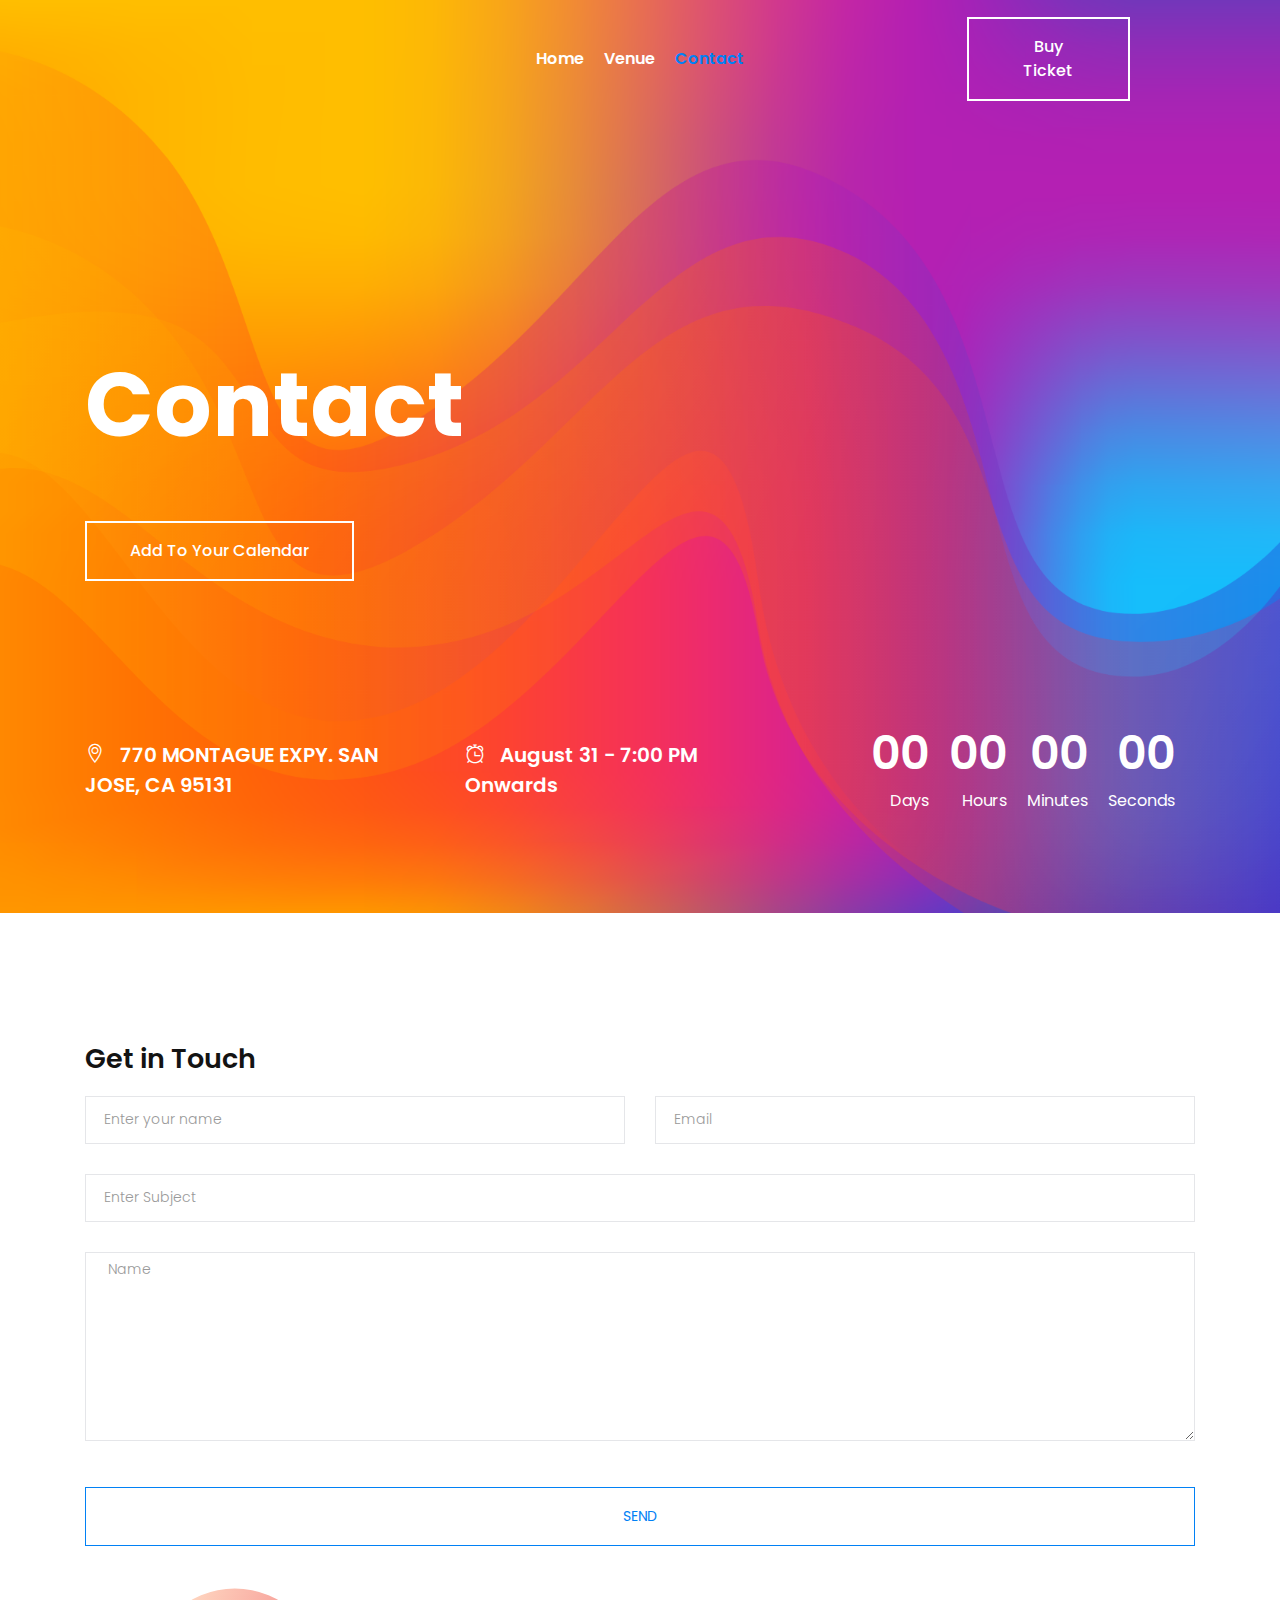
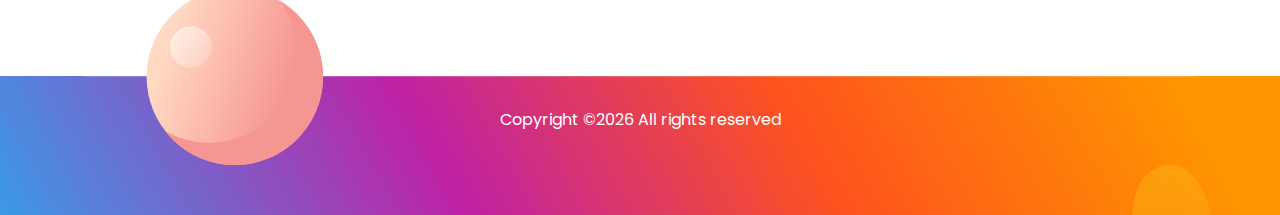
==== contact.html @ dbf83cf7 "d" ====
<!doctype html>
<html class="no-js" lang="zxx">

<head>
    <meta charset="utf-8">
    <meta http-equiv="x-ua-compatible" content="ie=edge">
    <title>wemeet</title>
    <meta name="description" content="">
    <meta name="viewport" content="width=device-width, initial-scale=1">

    <!-- <link rel="manifest" href="site.webmanifest"> -->
    <link rel="shortcut icon" type="image/x-icon" href="img/favicon.png">
    <!-- Place favicon.ico in the root directory -->

    <!-- CSS here -->
    <link rel="stylesheet" href="css/bootstrap.min.css">
    <link rel="stylesheet" href="css/owl.carousel.min.css">
    <link rel="stylesheet" href="css/magnific-popup.css">
    <link rel="stylesheet" href="css/font-awesome.min.css">
    <link rel="stylesheet" href="css/themify-icons.css">
    <link rel="stylesheet" href="css/nice-select.css">
    <link rel="stylesheet" href="css/flaticon.css">
    <link rel="stylesheet" href="css/animate.css">
    <link rel="stylesheet" href="css/slicknav.css">
    <link rel="stylesheet" href="css/style.css">
    <!-- <link rel="stylesheet" href="css/responsive.css"> -->
</head>

<body>
    <!--[if lte IE 9]>
            <p class="browserupgrade">You are using an <strong>outdated</strong> browser. Please <a href="https://browsehappy.com/">upgrade your browser</a> to improve your experience and security.</p>
        <![endif]-->

    <!-- header-start -->
    <header>
        <div class="header-area ">
            <div id="sticky-header" class="main-header-area ">
                <div class="container-fluid p-0">
                    <div class="row align-items-center justify-content-between no-gutters">
                        <div class="col-xl-2 col-lg-2">
                            <div class="logo-img">
                            </div>
                        </div>
                        <div class="col-xl-8 col-lg-8">
                            <div class="main-menu  d-none d-lg-block">
                                <nav>
                                    <ul id="navigation">
                                        <li><a href="index.html">home</a></li>
                                        <li><a href="Venue.html">Venue</a></li>
                                        <li><a class="active" href="contact.html">Contact</a></li>
                                    </ul>
                                </nav>
                            </div>
                        </div>
                        <div class="col-xl-2 col-lg-2 d-none d-lg-block">
                            <div class="buy_ticket">
                                <a href="#" class="boxed-btn-white">Buy Ticket</a>
                            </div>
                        </div>
                        <div class="col-12">
                            <div class="mobile_menu d-block d-lg-none"></div>
                        </div>
                    </div>
                </div>
            </div>
        </div>
    </header>
    <!-- header-end -->

    <!-- slider_area_start -->
    <div class="slider_area slider_bg_1">
        <div class="slider_text">
            <div class="container">
                <div class="position_relv">
                    <div class="row">
                            <div class="col-xl-8 col-lg-8">
                                <div class="title_text title_text2 ">
                                    <h3>contact</h3>
                                    <a href="#" class="boxed-btn-white">Add to your Calendar</a>
                                </div>
                            </div>
                        </div>
                </div>
            </div>
        </div>
        <div class="countDOwn_area">
            <div class="container">
                <div class="row align-items-center">
                    <div class="col-xl-4 col-md-6 col-lg-4">
                        <div class="single_date">
                            <i class="ti-location-pin"></i>
                            <span>770 MONTAGUE EXPY. SAN JOSE, CA 95131</span>
                        </div>
                    </div>
                    <div class="col-xl-3 col-md-6 col-lg-3">
                        <div class="single_date">
                            <i class="ti-alarm-clock"></i>
                            <span>August 31 - 7:00 PM Onwards</span>
                        </div>
                    </div>
                    <div class="col-xl-5 col-md-12 col-lg-5">
                        <span id="clock"></span>
                    </div>

                </div>
            </div>
        </div>
    </div>
    <!-- slider_area_end -->

    <!-- ================ contact section start ================= -->
    <section class="contact-section">
            <div class="container">
                
    
                <div class="row">
                    <div class="col-12">
                        <h2 class="contact-title">Get in Touch</h2>
                    </div>
                    <div class="col">
                        <form class="form-contact contact_form" action="https://formspree.io/f/xanwqweq" method="POST" id="contactForm" class = "contact_form" onsubmit="return handleFormSubmit()">
                            <div class="row">
                                <div class="col-sm-6">
                                    <div class="form-group">
                                        <input class="form-control" name="name" id="name" type="text" onfocus="this.placeholder = ''" onblur="this.placeholder = 'Enter your name'" placeholder="Enter your name" required>
                                    </div>
                                </div>
                                <div class="col-sm-6">
                                    <div class="form-group">
                                        <input class="form-control" name="email" id="email" type="email" onfocus="this.placeholder = ''" onblur="this.placeholder = 'Enter email address'" placeholder="Email" required>
                                    </div>
                                </div>
                                <div class="col-12">
                                    <div class="form-group">
                                        <input class="form-control" name="subject" id="subject" type="text" onfocus="this.placeholder = ''" onblur="this.placeholder = 'Enter Subject'" placeholder="Enter Subject" required>
                                    </div>
                                </div>
                                <div class="col-12">
                                    <div class="form-group">
                                        <textarea class="form-control w-100" name="message" id="message" cols="30" rows="9" onfocus="this.placeholder = ''" onblur="this.placeholder = 'Enter Message'" placeholder=" Name" required></textarea>
                                    </div>
                                </div>
                            </div>
                            <div class="my-3">
                                <div class="error-message"></div>
                            </div>
                            <div class="form-group mt-3">
                                <button type="submit" class="button button-contactForm boxed-btn" style="width:100%;">Send</button>
                            </div>
                        </form>
                        <script>
                            function handleFormSubmit(event) {
                                    document.querySelector(".error-message").style.display = "none";
                                    document.querySelector(".sent-message").style.display = "block";
                                    document.querySelector(".buttonSubmit").style.top = "-55px";
                                    document.querySelector(".buttonSubmit").style.position = "relative";
                                    console.log("DSFJKSDHFSDLKFHLASJFAd")
                                }

                                document.querySelector(".contact_form").addEventListener("submit", handleFormSubmit);
                        </script>
                    </div>
                    
                </div>
            </div>
        </section>
    <!-- ================ contact section end ================= -->
    
    <!-- footer_start -->
    <footer class="footer footer_bg_1">
        <div class="circle_ball d-none d-lg-block">
            <img src="img/banner/footer_ball.png" alt="">
        </div>
            <div class="copy-right_text">
                <div class="container">
                    <div class="footer_border"></div>
                    <div class="row">
                        <div class="col-xl-12">
                            <p class="copy_right text-center">
Copyright &copy;<script>document.write(new Date().getFullYear());</script> All rights reserved<br></br> <span style="opacity:0;"">| This template is made with <i class="fa fa-heart-o" aria-hidden="true"></i> by <a href="https://colorlib.com" target="_blank">Colorlib</span></a>
                            </p>
                        </div>
                    </div>
                </div>
            </div>
        </footer>
    <!-- footer_end -->
        
        <!-- JS here -->
        <script src="js/vendor/modernizr-3.5.0.min.js"></script>
        <script src="js/vendor/jquery-1.12.4.min.js"></script>
        <script src="js/popper.min.js"></script>
        <script src="js/bootstrap.min.js"></script>
        <script src="js/owl.carousel.min.js"></script>
        <script src="js/isotope.pkgd.min.js"></script>
        <script src="js/ajax-form.js"></script>
        <script src="js/waypoints.min.js"></script>
        <script src="js/jquery.counterup.min.js"></script>
        <script src="js/imagesloaded.pkgd.min.js"></script>
        <script src="js/scrollIt.js"></script>
        <script src="js/jquery.scrollUp.min.js"></script>
        <script src="js/wow.min.js"></script>
        <script src="js/nice-select.min.js"></script>
        <script src="js/jquery.slicknav.min.js"></script>
        <script src="js/jquery.magnific-popup.min.js"></script>
        <script src="js/jquery.countdown.js"></script>
        <script src="js/plugins.js"></script>
    
        <!--contact js-->
        <script src="js/contact.js"></script>
        <script src="js/jquery.ajaxchimp.min.js"></script>
        <script src="js/jquery.form.js"></script>
        <script src="js/jquery.validate.min.js"></script>
        <script src="js/mail-script.js"></script>
    
        <script src="js/main.js"></script>
    
    </body>
    
    </html>
---- css/themify-icons.css ----
@font-face {
	font-family: 'themify';
	src:url('../fonts/themify.eot?-fvbane');
	src:url('../fonts/themify.eot?#iefix-fvbane') format('embedded-opentype'),
		url('../fonts/themify.woff?-fvbane') format('woff'),
		url('../fonts/themify.ttf?-fvbane') format('truetype'),
		url('../fonts/themify.svg?-fvbane#themify') format('svg');
	font-weight: normal;
	font-style: normal;
}

[class^="ti-"], [class*=" ti-"] {
	font-family: 'themify';
	/* speak: none; */
	font-style: normal;
	font-weight: normal;
	font-variant: normal;
	text-transform: none;
	line-height: 1;

	/* Better Font Rendering =========== */
	-webkit-font-smoothing: antialiased;
	-moz-osx-font-smoothing: grayscale;
}

.ti-wand:before {
	content: "\e600";
}
.ti-volume:before {
	content: "\e601";
}
.ti-user:before {
	content: "\e602";
}
.ti-unlock:before {
	content: "\e603";
}
.ti-unlink:before {
	content: "\e604";
}
.ti-trash:before {
	content: "\e605";
}
.ti-thought:before {
	content: "\e606";
}
.ti-target:before {
	content: "\e607";
}
.ti-tag:before {
	content: "\e608";
}
.ti-tablet:before {
	content: "\e609";
}
.ti-star:before {
	content: "\e60a";
}
.ti-spray:before {
	content: "\e60b";
}
.ti-signal:before {
	content: "\e60c";
}
.ti-shopping-cart:before {
	content: "\e60d";
}
.ti-shopping-cart-full:before {
	content: "\e60e";
}
.ti-settings:before {
	content: "\e60f";
}
.ti-search:before {
	content: "\e610";
}
.ti-zoom-in:before {
	content: "\e611";
}
.ti-zoom-out:before {
	content: "\e612";
}
.ti-cut:before {
	content: "\e613";
}
.ti-ruler:before {
	content: "\e614";
}
.ti-ruler-pencil:before {
	content: "\e615";
}
.ti-ruler-alt:before {
	content: "\e616";
}
.ti-bookmark:before {
	content: "\e617";
}
.ti-bookmark-alt:before {
	content: "\e618";
}
.ti-reload:before {
	content: "\e619";
}
.ti-plus:before {
	content: "\e61a";
}
.ti-pin:before {
	content: "\e61b";
}
.ti-pencil:before {
	content: "\e61c";
}
.ti-pencil-alt:before {
	content: "\e61d";
}
.ti-paint-roller:before {
	content: "\e61e";
}
.ti-paint-bucket:before {
	content: "\e61f";
}
.ti-na:before {
	content: "\e620";
}
.ti-mobile:before {
	content: "\e621";
}
.ti-minus:before {
	content: "\e622";
}
.ti-medall:before {
	content: "\e623";
}
.ti-medall-alt:before {
	content: "\e624";
}
.ti-marker:before {
	content: "\e625";
}
.ti-marker-alt:before {
	content: "\e626";
}
.ti-arrow-up:before {
	content: "\e627";
}
.ti-arrow-right:before {
	content: "\e628";
}
.ti-arrow-left:before {
	content: "\e629";
}
.ti-arrow-down:before {
	content: "\e62a";
}
.ti-lock:before {
	content: "\e62b";
}
.ti-location-arrow:before {
	content: "\e62c";
}
.ti-link:before {
	content: "\e62d";
}
.ti-layout:before {
	content: "\e62e";
}
.ti-layers:before {
	content: "\e62f";
}
.ti-layers-alt:before {
	content: "\e630";
}
.ti-key:before {
	content: "\e631";
}
.ti-import:before {
	content: "\e632";
}
.ti-image:before {
	content: "\e633";
}
.ti-heart:before {
	content: "\e634";
}
.ti-heart-broken:before {
	content: "\e635";
}
.ti-hand-stop:before {
	content: "\e636";
}
.ti-hand-open:before {
	content: "\e637";
}
.ti-hand-drag:before {
	content: "\e638";
}
.ti-folder:before {
	content: "\e639";
}
.ti-flag:before {
	content: "\e63a";
}
.ti-flag-alt:before {
	content: "\e63b";
}
.ti-flag-alt-2:before {
	content: "\e63c";
}
.ti-eye:before {
	content: "\e63d";
}
.ti-export:before {
	content: "\e63e";
}
.ti-exchange-vertical:before {
	content: "\e63f";
}
.ti-desktop:before {
	content: "\e640";
}
.ti-cup:before {
	content: "\e641";
}
.ti-crown:before {
	content: "\e642";
}
.ti-comments:before {
	content: "\e643";
}
.ti-comment:before {
	content: "\e644";
}
.ti-comment-alt:before {
	content: "\e645";
}
.ti-close:before {
	content: "\e646";
}
.ti-clip:before {
	content: "\e647";
}
.ti-angle-up:before {
	content: "\e648";
}
.ti-angle-right:before {
	content: "\e649";
}
.ti-angle-left:before {
	content: "\e64a";
}
.ti-angle-down:before {
	content: "\e64b";
}
.ti-check:before {
	content: "\e64c";
}
.ti-check-box:before {
	content: "\e64d";
}
.ti-camera:before {
	content: "\e64e";
}
.ti-announcement:before {
	content: "\e64f";
}
.ti-brush:before {
	content: "\e650";
}
.ti-briefcase:before {
	content: "\e651";
}
.ti-bolt:before {
	content: "\e652";
}
.ti-bolt-alt:before {
	content: "\e653";
}
.ti-blackboard:before {
	content: "\e654";
}
.ti-bag:before {
	content: "\e655";
}
.ti-move:before {
	content: "\e656";
}
.ti-arrows-vertical:before {
	content: "\e657";
}
.ti-arrows-horizontal:before {
	content: "\e658";
}
.ti-fullscreen:before {
	content: "\e659";
}
.ti-arrow-top-right:before {
	content: "\e65a";
}
.ti-arrow-top-left:before {
	content: "\e65b";
}
.ti-arrow-circle-up:before {
	content: "\e65c";
}
.ti-arrow-circle-right:before {
	content: "\e65d";
}
.ti-arrow-circle-left:before {
	content: "\e65e";
}
.ti-arrow-circle-down:before {
	content: "\e65f";
}
.ti-angle-double-up:before {
	content: "\e660";
}
.ti-angle-double-right:before {
	content: "\e661";
}
.ti-angle-double-left:before {
	content: "\e662";
}
.ti-angle-double-down:before {
	content: "\e663";
}
.ti-zip:before {
	content: "\e664";
}
.ti-world:before {
	content: "\e665";
}
.ti-wheelchair:before {
	content: "\e666";
}
.ti-view-list:before {
	content: "\e667";
}
.ti-view-list-alt:before {
	content: "\e668";
}
.ti-view-grid:before {
	content: "\e669";
}
.ti-uppercase:before {
	content: "\e66a";
}
.ti-upload:before {
	content: "\e66b";
}
.ti-underline:before {
	content: "\e66c";
}
.ti-truck:before {
	content: "\e66d";
}
.ti-timer:before {
	content: "\e66e";
}
.ti-ticket:before {
	content: "\e66f";
}
.ti-thumb-up:before {
	content: "\e670";
}
.ti-thumb-down:before {
	content: "\e671";
}
.ti-text:before {
	content: "\e672";
}
.ti-stats-up:before {
	content: "\e673";
}
.ti-stats-down:before {
	content: "\e674";
}
.ti-split-v:before {
	content: "\e675";
}
.ti-split-h:before {
	content: "\e676";
}
.ti-smallcap:before {
	content: "\e677";
}
.ti-shine:before {
	content: "\e678";
}
.ti-shift-right:before {
	content: "\e679";
}
.ti-shift-left:before {
	content: "\e67a";
}
.ti-shield:before {
	content: "\e67b";
}
.ti-notepad:before {
	content: "\e67c";
}
.ti-server:before {
	content: "\e67d";
}
.ti-quote-right:before {
	content: "\e67e";
}
.ti-quote-left:before {
	content: "\e67f";
}
.ti-pulse:before {
	content: "\e680";
}
.ti-printer:before {
	content: "\e681";
}
.ti-power-off:before {
	content: "\e682";
}
.ti-plug:before {
	content: "\e683";
}
.ti-pie-chart:before {
	content: "\e684";
}
.ti-paragraph:before {
	content: "\e685";
}
.ti-panel:before {
	content: "\e686";
}
.ti-package:before {
	content: "\e687";
}
.ti-music:before {
	content: "\e688";
}
.ti-music-alt:before {
	content: "\e689";
}
.ti-mouse:before {
	content: "\e68a";
}
.ti-mouse-alt:before {
	content: "\e68b";
}
.ti-money:before {
	content: "\e68c";
}
.ti-microphone:before {
	content: "\e68d";
}
.ti-menu:before {
	content: "\e68e";
}
.ti-menu-alt:before {
	content: "\e68f";
}
.ti-map:before {
	content: "\e690";
}
.ti-map-alt:before {
	content: "\e691";
}
.ti-loop:before {
	content: "\e692";
}
.ti-location-pin:before {
	content: "\e693";
}
.ti-list:before {
	content: "\e694";
}
.ti-light-bulb:before {
	content: "\e695";
}
.ti-Italic:before {
	content: "\e696";
}
.ti-info:before {
	content: "\e697";
}
.ti-infinite:before {
	content: "\e698";
}
.ti-id-badge:before {
	content: "\e699";
}
.ti-hummer:before {
	content: "\e69a";
}
.ti-home:before {
	content: "\e69b";
}
.ti-help:before {
	content: "\e69c";
}
.ti-headphone:before {
	content: "\e69d";
}
.ti-harddrives:before {
	content: "\e69e";
}
.ti-harddrive:before {
	content: "\e69f";
}
.ti-gift:before {
	content: "\e6a0";
}
.ti-game:before {
	content: "\e6a1";
}
.ti-filter:before {
	content: "\e6a2";
}
.ti-files:before {
	content: "\e6a3";
}
.ti-file:before {
	content: "\e6a4";
}
.ti-eraser:before {
	content: "\e6a5";
}
.ti-envelope:before {
	content: "\e6a6";
}
.ti-download:before {
	content: "\e6a7";
}
.ti-direction:before {
	content: "\e6a8";
}
.ti-direction-alt:before {
	content: "\e6a9";
}
.ti-dashboard:before {
	content: "\e6aa";
}
.ti-control-stop:before {
	content: "\e6ab";
}
.ti-control-shuffle:before {
	content: "\e6ac";
}
.ti-control-play:before {
	content: "\e6ad";
}
.ti-control-pause:before {
	content: "\e6ae";
}
.ti-control-forward:before {
	content: "\e6af";
}
.ti-control-backward:before {
	content: "\e6b0";
}
.ti-cloud:before {
	content: "\e6b1";
}
.ti-cloud-up:before {
	content: "\e6b2";
}
.ti-cloud-down:before {
	content: "\e6b3";
}
.ti-clipboard:before {
	content: "\e6b4";
}
.ti-car:before {
	content: "\e6b5";
}
.ti-calendar:before {
	content: "\e6b6";
}
.ti-book:before {
	content: "\e6b7";
}
.ti-bell:before {
	content: "\e6b8";
}
.ti-basketball:before {
	content: "\e6b9";
}
.ti-bar-chart:before {
	content: "\e6ba";
}
.ti-bar-chart-alt:before {
	content: "\e6bb";
}
.ti-back-right:before {
	content: "\e6bc";
}
.ti-back-left:before {
	content: "\e6bd";
}
.ti-arrows-corner:before {
	content: "\e6be";
}
.ti-archive:before {
	content: "\e6bf";
}
.ti-anchor:before {
	content: "\e6c0";
}
.ti-align-right:before {
	content: "\e6c1";
}
.ti-align-left:before {
	content: "\e6c2";
}
.ti-align-justify:before {
	content: "\e6c3";
}
.ti-align-center:before {
	content: "\e6c4";
}
.ti-alert:before {
	content: "\e6c5";
}
.ti-alarm-clock:before {
	content: "\e6c6";
}
.ti-agenda:before {
	content: "\e6c7";
}
.ti-write:before {
	content: "\e6c8";
}
.ti-window:before {
	content: "\e6c9";
}
.ti-widgetized:before {
	content: "\e6ca";
}
.ti-widget:before {
	content: "\e6cb";
}
.ti-widget-alt:before {
	content: "\e6cc";
}
.ti-wallet:before {
	content: "\e6cd";
}
.ti-video-clapper:before {
	content: "\e6ce";
}
.ti-video-camera:before {
	content: "\e6cf";
}
.ti-vector:before {
	content: "\e6d0";
}
.ti-themify-logo:before {
	content: "\e6d1";
}
.ti-themify-favicon:before {
	content: "\e6d2";
}
.ti-themify-favicon-alt:before {
	content: "\e6d3";
}
.ti-support:before {
	content: "\e6d4";
}
.ti-stamp:before {
	content: "\e6d5";
}
.ti-split-v-alt:before {
	content: "\e6d6";
}
.ti-slice:before {
	content: "\e6d7";
}
.ti-shortcode:before {
	content: "\e6d8";
}
.ti-shift-right-alt:before {
	content: "\e6d9";
}
.ti-shift-left-alt:before {
	content: "\e6da";
}
.ti-ruler-alt-2:before {
	content: "\e6db";
}
.ti-receipt:before {
	content: "\e6dc";
}
.ti-pin2:before {
	content: "\e6dd";
}
.ti-pin-alt:before {
	content: "\e6de";
}
.ti-pencil-alt2:before {
	content: "\e6df";
}
.ti-palette:before {
	content: "\e6e0";
}
.ti-more:before {
	content: "\e6e1";
}
.ti-more-alt:before {
	content: "\e6e2";
}
.ti-microphone-alt:before {
	content: "\e6e3";
}
.ti-magnet:before {
	content: "\e6e4";
}
.ti-line-double:before {
	content: "\e6e5";
}
.ti-line-dotted:before {
	content: "\e6e6";
}
.ti-line-dashed:before {
	content: "\e6e7";
}
.ti-layout-width-full:before {
	content: "\e6e8";
}
.ti-layout-width-default:before {
	content: "\e6e9";
}
.ti-layout-width-default-alt:before {
	content: "\e6ea";
}
.ti-layout-tab:before {
	content: "\e6eb";
}
.ti-layout-tab-window:before {
	content: "\e6ec";
}
.ti-layout-tab-v:before {
	content: "\e6ed";
}
.ti-layout-tab-min:before {
	content: "\e6ee";
}
.ti-layout-slider:before {
	content: "\e6ef";
}
.ti-layout-slider-alt:before {
	content: "\e6f0";
}
.ti-layout-sidebar-right:before {
	content: "\e6f1";
}
.ti-layout-sidebar-none:before {
	content: "\e6f2";
}
.ti-layout-sidebar-left:before {
	content: "\e6f3";
}
.ti-layout-placeholder:before {
	content: "\e6f4";
}
.ti-layout-menu:before {
	content: "\e6f5";
}
.ti-layout-menu-v:before {
	content: "\e6f6";
}
.ti-layout-menu-separated:before {
	content: "\e6f7";
}
.ti-layout-menu-full:before {
	content: "\e6f8";
}
.ti-layout-media-right-alt:before {
	content: "\e6f9";
}
.ti-layout-media-right:before {
	content: "\e6fa";
}
.ti-layout-media-overlay:before {
	content: "\e6fb";
}
.ti-layout-media-overlay-alt:before {
	content: "\e6fc";
}
.ti-layout-media-overlay-alt-2:before {
	content: "\e6fd";
}
.ti-layout-media-left-alt:before {
	content: "\e6fe";
}
.ti-layout-media-left:before {
	content: "\e6ff";
}
.ti-layout-media-center-alt:before {
	content: "\e700";
}
.ti-layout-media-center:before {
	content: "\e701";
}
.ti-layout-list-thumb:before {
	content: "\e702";
}
.ti-layout-list-thumb-alt:before {
	content: "\e703";
}
.ti-layout-list-post:before {
	content: "\e704";
}
.ti-layout-list-large-image:before {
	content: "\e705";
}
.ti-layout-line-solid:before {
	content: "\e706";
}
.ti-layout-grid4:before {
	content: "\e707";
}
.ti-layout-grid3:before {
	content: "\e708";
}
.ti-layout-grid2:before {
	content: "\e709";
}
.ti-layout-grid2-thumb:before {
	content: "\e70a";
}
.ti-layout-cta-right:before {
	content: "\e70b";
}
.ti-layout-cta-left:before {
	content: "\e70c";
}
.ti-layout-cta-center:before {
	content: "\e70d";
}
.ti-layout-cta-btn-right:before {
	content: "\e70e";
}
.ti-layout-cta-btn-left:before {
	content: "\e70f";
}
.ti-layout-column4:before {
	content: "\e710";
}
.ti-layout-column3:before {
	content: "\e711";
}
.ti-layout-column2:before {
	content: "\e712";
}
.ti-layout-accordion-separated:before {
	content: "\e713";
}
.ti-layout-accordion-merged:before {
	content: "\e714";
}
.ti-layout-accordion-list:before {
	content: "\e715";
}
.ti-ink-pen:before {
	content: "\e716";
}
.ti-info-alt:before {
	content: "\e717";
}
.ti-help-alt:before {
	content: "\e718";
}
.ti-headphone-alt:before {
	content: "\e719";
}
.ti-hand-point-up:before {
	content: "\e71a";
}
.ti-hand-point-right:before {
	content: "\e71b";
}
.ti-hand-point-left:before {
	content: "\e71c";
}
.ti-hand-point-down:before {
	content: "\e71d";
}
.ti-gallery:before {
	content: "\e71e";
}
.ti-face-smile:before {
	content: "\e71f";
}
.ti-face-sad:before {
	content: "\e720";
}
.ti-credit-card:before {
	content: "\e721";
}
.ti-control-skip-forward:before {
	content: "\e722";
}
.ti-control-skip-backward:before {
	content: "\e723";
}
.ti-control-record:before {
	content: "\e724";
}
.ti-control-eject:before {
	content: "\e725";
}
.ti-comments-smiley:before {
	content: "\e726";
}
.ti-brush-alt:before {
	content: "\e727";
}
.ti-youtube:before {
	content: "\e728";
}
.ti-vimeo:before {
	content: "\e729";
}
.ti-twitter:before {
	content: "\e72a";
}
.ti-time:before {
	content: "\e72b";
}
.ti-tumblr:before {
	content: "\e72c";
}
.ti-skype:before {
	content: "\e72d";
}
.ti-share:before {
	content: "\e72e";
}
.ti-share-alt:before {
	content: "\e72f";
}
.ti-rocket:before {
	content: "\e730";
}
.ti-pinterest:before {
	content: "\e731";
}
.ti-new-window:before {
	content: "\e732";
}
.ti-microsoft:before {
	content: "\e733";
}
.ti-list-ol:before {
	content: "\e734";
}
.ti-linkedin:before {
	content: "\e735";
}
.ti-layout-sidebar-2:before {
	content: "\e736";
}
.ti-layout-grid4-alt:before {
	content: "\e737";
}
.ti-layout-grid3-alt:before {
	content: "\e738";
}
.ti-layout-grid2-alt:before {
	content: "\e739";
}
.ti-layout-column4-alt:before {
	content: "\e73a";
}
.ti-layout-column3-alt:before {
	content: "\e73b";
}
.ti-layout-column2-alt:before {
	content: "\e73c";
}
.ti-instagram:before {
	content: "\e73d";
}
.ti-google:before {
	content: "\e73e";
}
.ti-github:before {
	content: "\e73f";
}
.ti-flickr:before {
	content: "\e740";
}
.ti-facebook:before {
	content: "\e741";
}
.ti-dropbox:before {
	content: "\e742";
}
.ti-dribbble:before {
	content: "\e743";
}
.ti-apple:before {
	content: "\e744";
}
.ti-android:before {
	content: "\e745";
}
.ti-save:before {
	content: "\e746";
}
.ti-save-alt:before {
	content: "\e747";
}
.ti-yahoo:before {
	content: "\e748";
}
.ti-wordpress:before {
	content: "\e749";
}
.ti-vimeo-alt:before {
	content: "\e74a";
}
.ti-twitter-alt:before {
	content: "\e74b";
}
.ti-tumblr-alt:before {
	content: "\e74c";
}
.ti-trello:before {
	content: "\e74d";
}
.ti-stack-overflow:before {
	content: "\e74e";
}
.ti-soundcloud:before {
	content: "\e74f";
}
.ti-sharethis:before {
	content: "\e750";
}
.ti-sharethis-alt:before {
	content: "\e751";
}
.ti-reddit:before {
	content: "\e752";
}
.ti-pinterest-alt:before {
	content: "\e753";
}
.ti-microsoft-alt:before {
	content: "\e754";
}
.ti-linux:before {
	content: "\e755";
}
.ti-jsfiddle:before {
	content: "\e756";
}
.ti-joomla:before {
	content: "\e757";
}
.ti-html5:before {
	content: "\e758";
}
.ti-flickr-alt:before {
	content: "\e759";
}
.ti-email:before {
	content: "\e75a";
}
.ti-drupal:before {
	content: "\e75b";
}
.ti-dropbox-alt:before {
	content: "\e75c";
}
.ti-css3:before {
	content: "\e75d";
}
.ti-rss:before {
	content: "\e75e";
}
.ti-rss-alt:before {
	content: "\e75f";
}
---- css/nice-select.css ----
.nice-select {
  -webkit-tap-highlight-color: transparent;
  background-color: #fff;
  border-radius: 5px;
  border: solid 1px #e8e8e8;
  box-sizing: border-box;
  clear: both;
  cursor: pointer;
  display: block;
  float: left;
  font-family: inherit;
  font-size: 14px;
  font-weight: normal;
  height: 42px;
  line-height: 40px;
  outline: none;
  padding-left: 18px;
  padding-right: 30px;
  position: relative;
  text-align: left !important;
  -webkit-transition: all 0.2s ease-in-out;
  transition: all 0.2s ease-in-out;
  -webkit-user-select: none;
     -moz-user-select: none;
      -ms-user-select: none;
          user-select: none;
  white-space: nowrap;
  width: auto; }
  .nice-select:hover {
    border-color: #dbdbdb; }
  .nice-select:active, .nice-select.open, .nice-select:focus {
    border-color: #999; }


  .nice-select.disabled {
    border-color: #ededed;
    color: #999;
    pointer-events: none; }
    .nice-select.disabled:after {
      border-color: #cccccc; }
  .nice-select.wide {
    width: 100%; }
    .nice-select.wide .list {
      left: 0 !important;
      right: 0 !important; }
  .nice-select.right {
    float: right; }
    .nice-select.right .list {
      left: auto;
      right: 0; }
  .nice-select.small {
    font-size: 12px;
    height: 36px;
    line-height: 34px; }
    .nice-select.small:after {
      height: 4px;
      width: 4px; }
    .nice-select.small .option {
      line-height: 34px;
      min-height: 34px; }
  .nice-select .list {
    background-color: #fff;
    border-radius: 5px;
    box-shadow: 0 0 0 1px rgba(68, 68, 68, 0.11);
    box-sizing: border-box;
    margin-top: 4px;
    opacity: 0;
    overflow: hidden;
    padding: 0;
    pointer-events: none;
    position: absolute;
    top: 100%;
    left: 0;
    -webkit-transform-origin: 50% 0;
        -ms-transform-origin: 50% 0;
            transform-origin: 50% 0;
    -webkit-transform: scale(0.75) translateY(-21px);
        -ms-transform: scale(0.75) translateY(-21px);
            transform: scale(0.75) translateY(-21px);
    -webkit-transition: all 0.2s cubic-bezier(0.5, 0, 0, 1.25), opacity 0.15s ease-out;
    transition: all 0.2s cubic-bezier(0.5, 0, 0, 1.25), opacity 0.15s ease-out;
    z-index: 9; }
    .nice-select .list:hover .option:not(:hover) {
      background-color: transparent !important; }
  .nice-select .option {
    cursor: pointer;
    font-weight: 400;
    line-height: 40px;
    list-style: none;
    min-height: 40px;
    outline: none;
    padding-left: 18px;
    padding-right: 29px;
    text-align: left;
    -webkit-transition: all 0.2s;
    transition: all 0.2s; }
    .nice-select .option:hover, .nice-select .option.focus, .nice-select .option.selected.focus {
      background-color: #f6f6f6; }
    .nice-select .option.selected {
      font-weight: bold; }
    .nice-select .option.disabled {
      background-color: transparent;
      color: #999;
      cursor: default; }

.no-csspointerevents .nice-select .list {
  display: none; }

.no-csspointerevents .nice-select.open .list {
  display: block; }





  /* ,,,,,,,,,,,,,,,, */


  .nice-select:after {
    content: "\e64b";
    display: block;
    height: 5px;
    margin-top: -5px;
    pointer-events: none;
    position: absolute;
    right: 30px;
    top: 8px;
    transition: all 0.15s ease-in-out;
    width: 5px;
    font-family: 'themify';
    color: #ddd; }

    .nice-select.open:after {
 }
    .nice-select.open .list {
      opacity: 1;
      pointer-events: auto;
      -webkit-transform: scale(1) translateY(0);
          -ms-transform: scale(1) translateY(0);
              transform: scale(1) translateY(0); }
---- css/flaticon.css ----
/*
  	Flaticon icon font: Flaticon
  	Creation date: 27/07/2019 08:27
  	*/

@font-face {
  font-family: "Flaticon";
  src: url("../fonts/Flaticon.eot");
  src: url("../fonts/Flaticon.eot?#iefix") format("embedded-opentype"),
       url("../fonts/Flaticon.woff2") format("woff2"),
       url("../fonts/Flaticon.woff") format("woff"),
       url("../fonts/Flaticon.ttf") format("truetype"),
       url("../fonts/Flaticon.svg#Flaticon") format("svg");
  font-weight: normal;
  font-style: normal;
}

@media screen and (-webkit-min-device-pixel-ratio:0) {
  @font-face {
    font-family: "Flaticon";
    src: url("../fonts/Flaticon.svg#Flaticon") format("svg");
  }
}

[class^="flaticon-"]:before, [class*=" flaticon-"]:before,
[class^="flaticon-"]:after, [class*=" flaticon-"]:after {   
  font-family: Flaticon;
font-style: normal;
}

.flaticon-left-arrow:before { content: "\f100"; }
.flaticon-right-arrow:before { content: "\f101"; }
.flaticon-play-button:before { content: "\f102"; }
.flaticon-quote:before { content: "\f103"; }
.flaticon-clock:before { content: "\f104"; }
.flaticon-world:before { content: "\f105"; }
.flaticon-mail:before { content: "\f106"; }
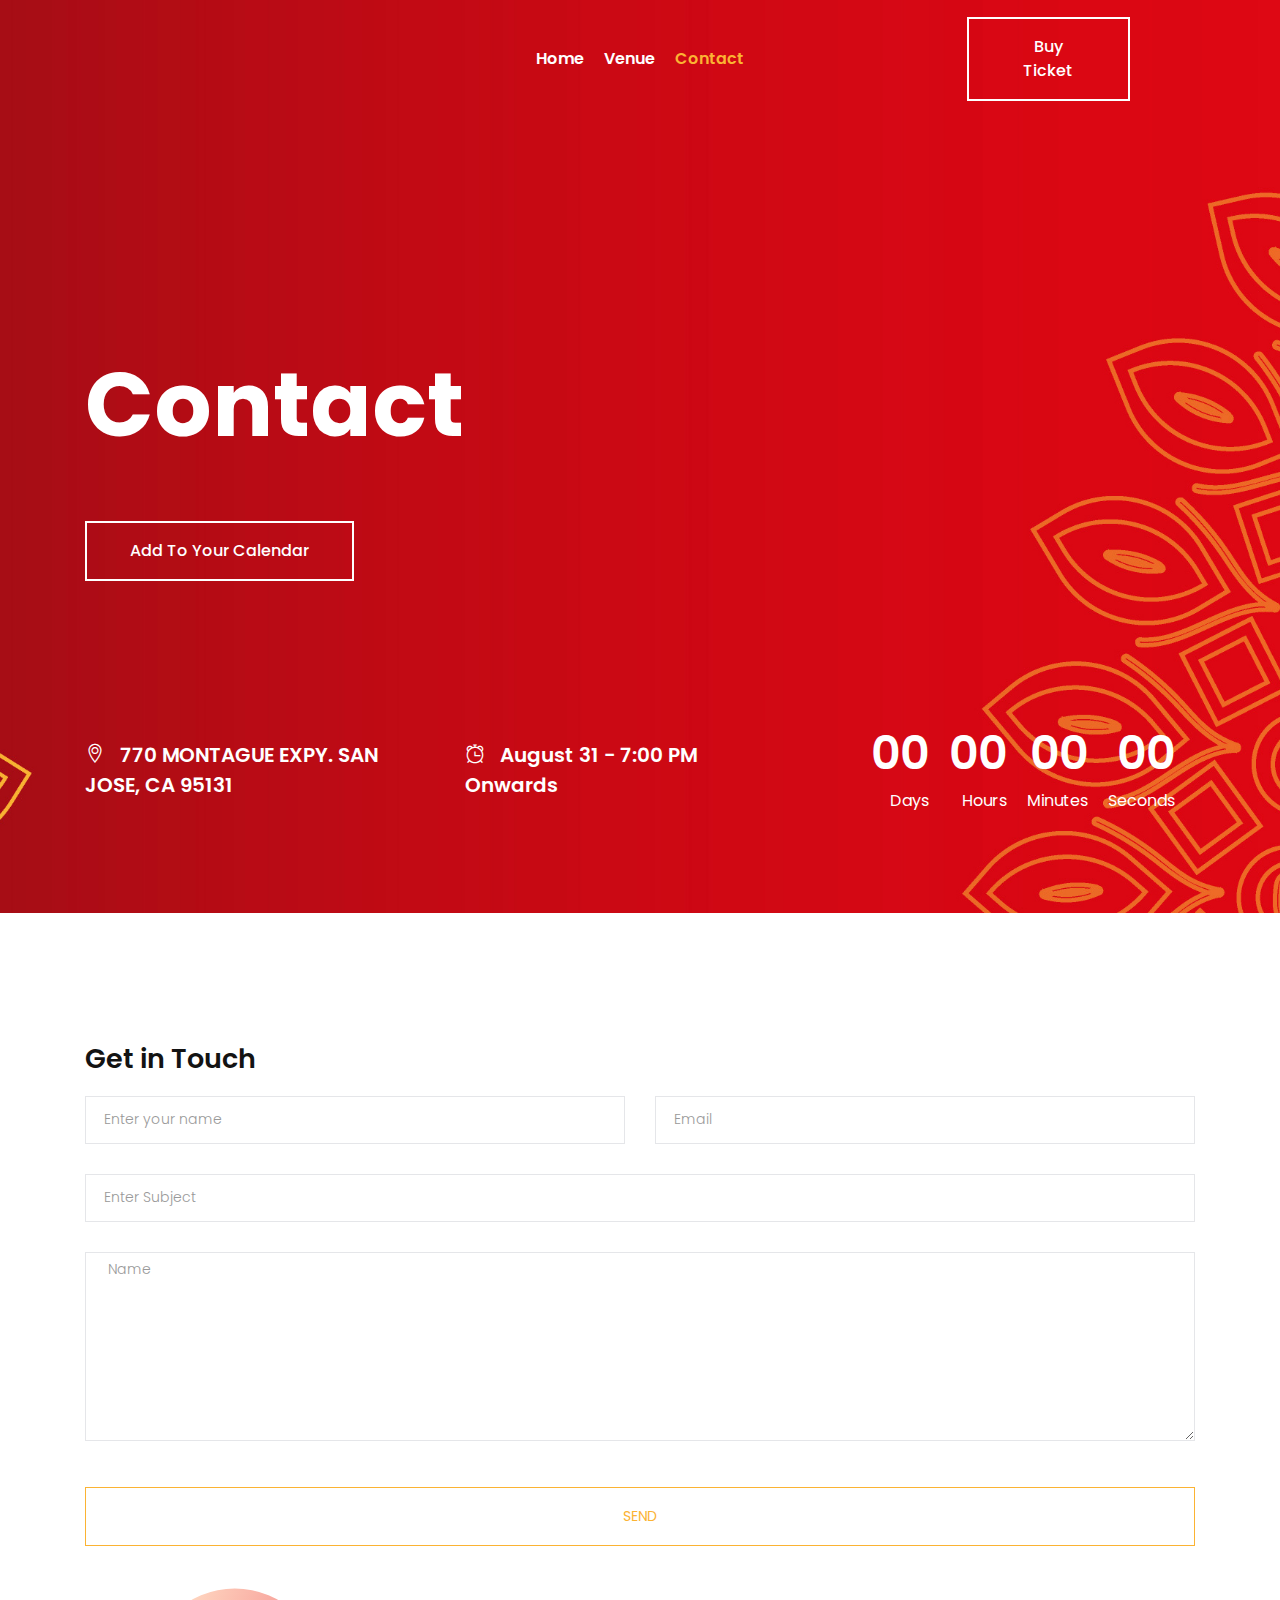
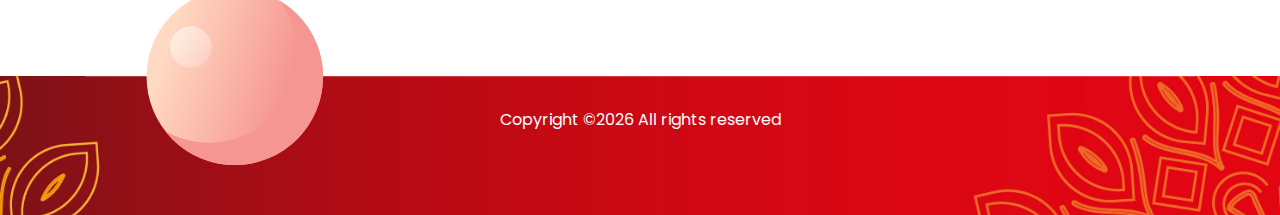
==== commit 5e6e06c3: "Diff layout and images" ====
--- a/contact.html
+++ b/contact.html
@@ -4,7 +4,7 @@
 <head>
     <meta charset="utf-8">
     <meta http-equiv="x-ua-compatible" content="ie=edge">
-    <title>wemeet</title>
+    <title>Garba 2024</title>
     <meta name="description" content="">
     <meta name="viewport" content="width=device-width, initial-scale=1">
 
@@ -46,7 +46,7 @@
                                 <nav>
                                     <ul id="navigation">
                                         <li><a href="index.html">home</a></li>
-                                        <li><a href="Venue.html">Venue</a></li>
+                                        <li><a href="venue.html">Venue</a></li>
                                         <li><a class="active" href="contact.html">Contact</a></li>
                                     </ul>
                                 </nav>
@@ -76,7 +76,7 @@
                             <div class="col-xl-8 col-lg-8">
                                 <div class="title_text title_text2 ">
                                     <h3>contact</h3>
-                                    <a href="#" class="boxed-btn-white">Add to your Calendar</a>
+                                    <a href="https://calendar.app.google/GSjahWTAPjW4YfsB6" target="_blank" rel="noreferrer noopener" class="boxed-btn-white">Add to your Calendar</a>
                                 </div>
                             </div>
                         </div>
@@ -118,7 +118,7 @@
                         <h2 class="contact-title">Get in Touch</h2>
                     </div>
                     <div class="col">
-                        <form class="form-contact contact_form" action="https://formspree.io/f/xanwqweq" method="POST" id="contactForm" class = "contact_form" onsubmit="return handleFormSubmit()">
+                        <form class="form-contact contact_form" action="https://formspree.io/f/xanwqweq" target="_blank" rel="noreferrer noopener" method="POST" id="contactForm" class = "contact_form" onsubmit="return handleFormSubmit()">
                             <div class="row">
                                 <div class="col-sm-6">
                                     <div class="form-group">
--- a/css/style.css
+++ b/css/style.css
@@ -422,17 +422,17 @@
   font-size: 14px;
   font-weight: 400;
   border: 0;
-  border: 1px solid #0181F5;
+  border: 1px solid #fbb333;
   text-align: center;
-  color: #0181F5 !important;
+  color: #fbb333 !important;
   text-transform: uppercase;
 }
 
 /* line 15, C:/Users/SPN Graphics/Desktop/CL September/209/HTML/scss/_btn.scss */
 .boxed-btn:hover {
-  background: #0181F5;
+  background: #fbb333;
   color: #fff !important;
-  border: 1px solid #0181F5;
+  border: 1px solid #fbb333;
 }
 
 /* line 20, C:/Users/SPN Graphics/Desktop/CL September/209/HTML/scss/_btn.scss */
@@ -703,23 +703,22 @@
   width: 95%;
   padding: 0;
   border-radius: 0px;
-  margin-top: 5px;
   position: absolute;
   left: 0;
   right: 0;
   margin: auto;
-  top: 10px;
+  top: 27px;
 }
 
 /* line 28, C:/Users/SPN Graphics/Desktop/CL September/209/HTML/scss/_slick-nav.scss */
 .slicknav_menu .slicknav_nav a:hover {
   background: transparent;
-  color: #0181F5;
+  color: #fbb333;
 }
 
 /* line 32, C:/Users/SPN Graphics/Desktop/CL September/209/HTML/scss/_slick-nav.scss */
 .slicknav_menu .slicknav_nav a.active {
-  color: #0181F5;
+  color: #fbb333;
 }
 
 @media (max-width: 767px) {
@@ -787,7 +786,7 @@
   top: 5px;
   padding: 5px;
   right: 0;
-  margin-top: -5px;
+  margin-top: 20px;
   top: -27px;
 }
 
@@ -924,12 +923,12 @@
 
 /* line 92, C:/Users/SPN Graphics/Desktop/CL September/209/HTML/scss/_header.scss */
 .header-area .main-header-area .main-menu ul li a:hover {
-  color: #0181F5;
+  color: #fbb333;
 }
 
 /* line 95, C:/Users/SPN Graphics/Desktop/CL September/209/HTML/scss/_header.scss */
 .header-area .main-header-area .main-menu ul li a.active {
-  color: #0181F5;
+  color: #fbb333;
 }
 
 /* line 99, C:/Users/SPN Graphics/Desktop/CL September/209/HTML/scss/_header.scss */
@@ -1061,7 +1060,7 @@
 
 /* line 1, C:/Users/SPN Graphics/Desktop/CL September/209/HTML/scss/_slider.scss */
 .slider_bg_1 {
-  background-image: url(../img/banner/banner_1.png);
+  background-image: url(../img/banner/banner_copy.jpg);
 }
 
 /* line 4, C:/Users/SPN Graphics/Desktop/CL September/209/HTML/scss/_slider.scss */
@@ -1276,6 +1275,7 @@
   /* line 121, C:/Users/SPN Graphics/Desktop/CL September/209/HTML/scss/_slider.scss */
   .slider_area .single_date {
     margin-bottom: 15px;
+    font-size: 12px;
   }
 }
 
@@ -2374,7 +2374,7 @@
 
 /* line 91, C:/Users/SPN Graphics/Desktop/CL September/209/HTML/scss/_footer.scss */
 .footer .footer_top .footer_widget ul li a:hover {
-  color: #0181F5;
+  color: #fbb333;
 }
 
 /* line 97, C:/Users/SPN Graphics/Desktop/CL September/209/HTML/scss/_footer.scss */
@@ -4164,7 +4164,7 @@
 
 /* line 14, C:/Users/SPN Graphics/Desktop/CL September/209/HTML/scss/_blog.scss */
 .blog_area a:hover, .blog_area a :hover {
-  background: -webkit-linear-gradient(131deg, #0181F5 0%, #0181F5 99%);
+  background: -webkit-linear-gradient(131deg, #fbb333 0%, #fbb333 99%);
   -webkit-background-clip: text;
   -webkit-text-fill-color: transparent;
   text-decoration: none;
@@ -4675,7 +4675,7 @@
 
 /* line 544, C:/Users/SPN Graphics/Desktop/CL September/209/HTML/scss/_blog.scss */
 .blog_details a:hover {
-  color: #0181F5;
+  color: #fbb333;
 }
 
 /* line 549, C:/Users/SPN Graphics/Desktop/CL September/209/HTML/scss/_blog.scss */
@@ -4971,7 +4971,7 @@
 
 /* line 842, C:/Users/SPN Graphics/Desktop/CL September/209/HTML/scss/_blog.scss */
 .blog_right_sidebar .tag_cloud_widget ul li a:hover {
-  background: #0181F5;
+  background: #fbb333;
   color: #fff !important;
   -webkit-text-fill-color: #fff;
   text-decoration: none;
@@ -5219,7 +5219,7 @@
 
 /* line 1208, C:/Users/SPN Graphics/Desktop/CL September/209/HTML/scss/_blog.scss */
 .single-post-area .blog-author a:hover {
-  color: #0181F5;
+  color: #fbb333;
 }
 
 /* line 1213, C:/Users/SPN Graphics/Desktop/CL September/209/HTML/scss/_blog.scss */
@@ -5648,7 +5648,7 @@
 
 /* line 72, C:/Users/SPN Graphics/Desktop/CL September/209/HTML/scss/_blog_part.scss */
 .blog_part .single-home-blog .card .card-body a {
-  color: #0181F5;
+  color: #fbb333;
   text-transform: uppercase;
   -webkit-transition: 0.8s;
   transition: 0.8s;
@@ -5675,7 +5675,7 @@
   height: 10px;
   top: 5px;
   left: 0;
-  background-color: #0181F5;
+  background-color: #fbb333;
   border-radius: 50%;
 }
 
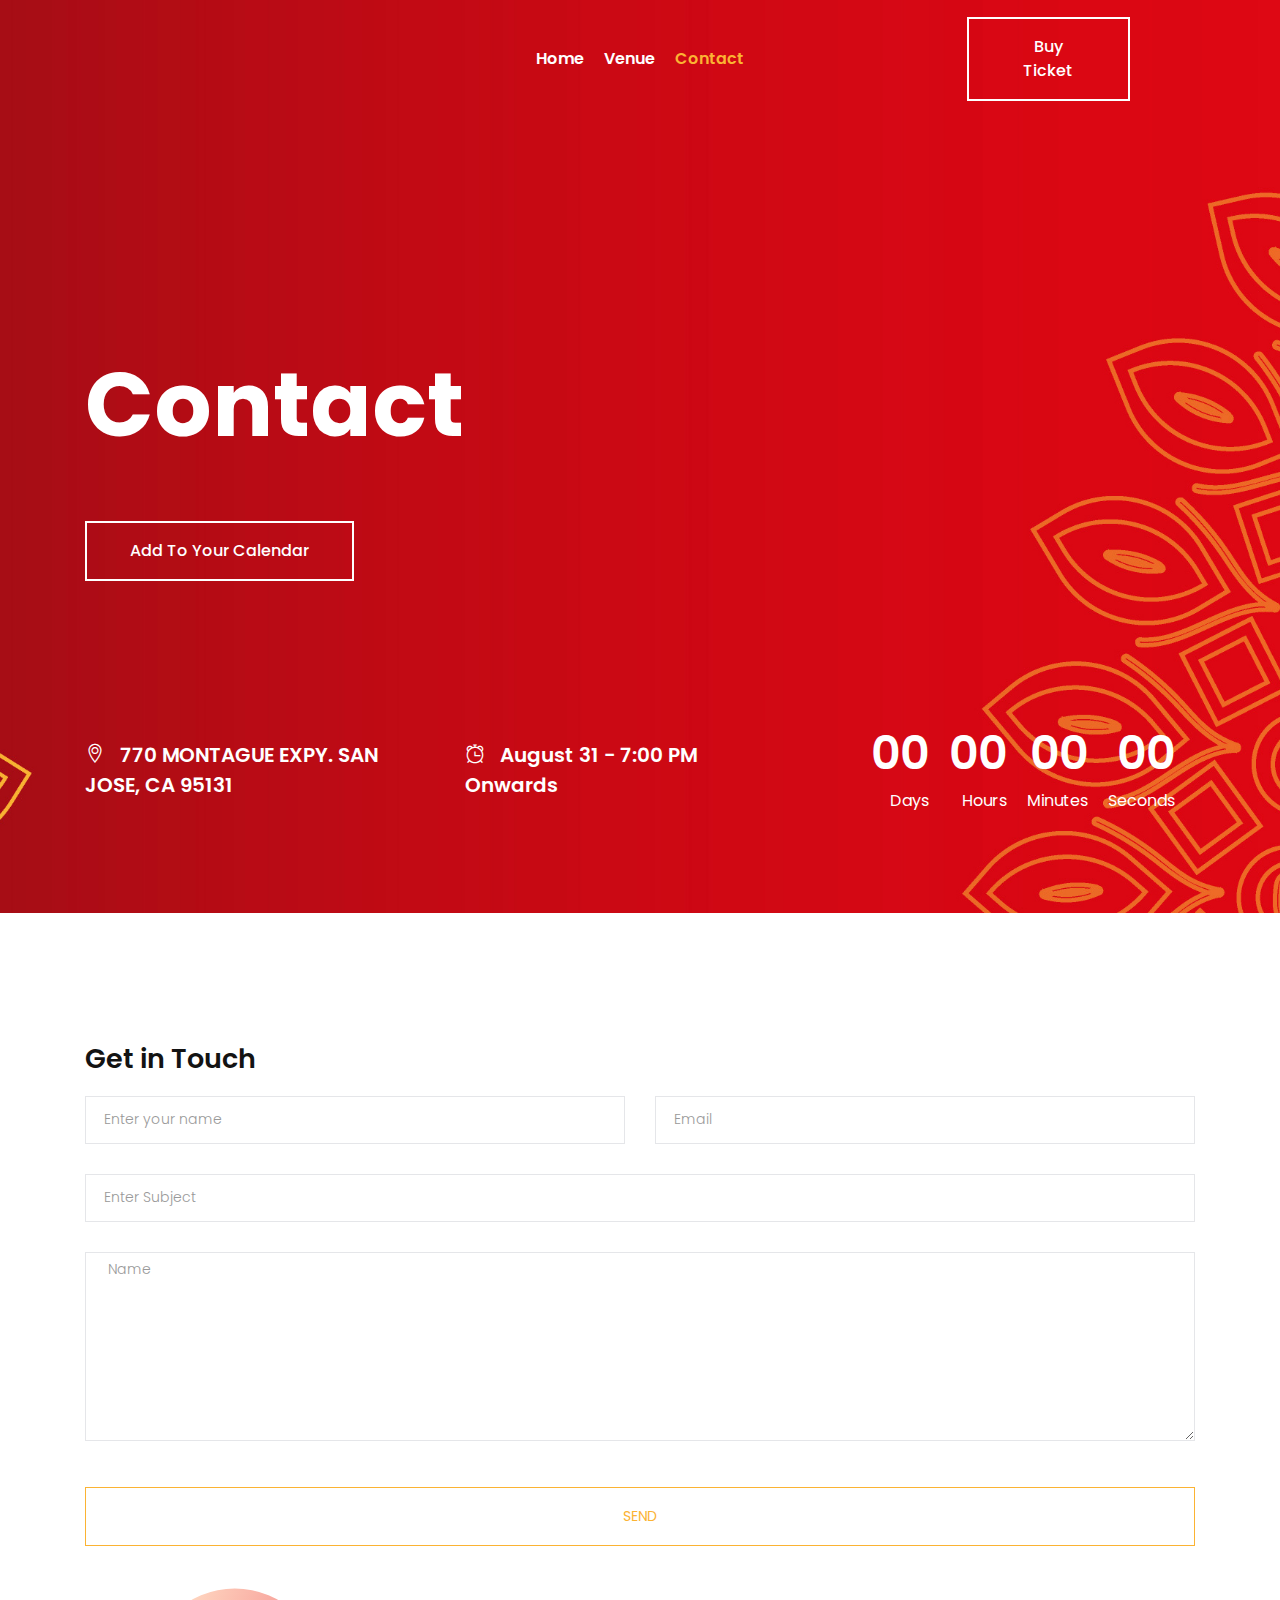
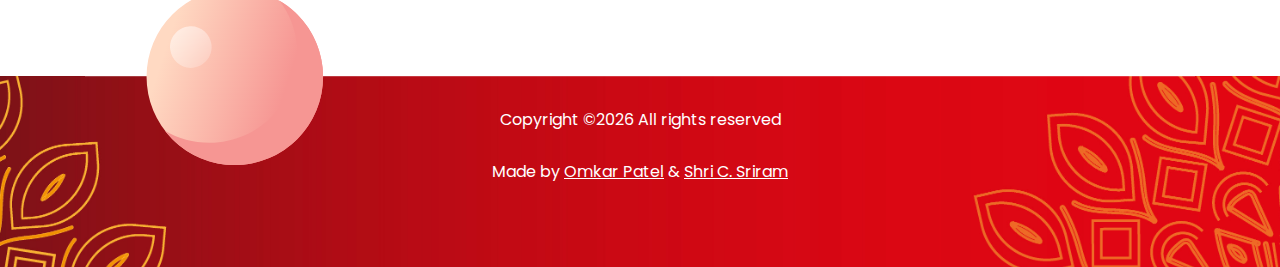
==== commit c1a957e8: "updates" ====
--- a/contact.html
+++ b/contact.html
@@ -177,7 +177,7 @@
                     <div class="row">
                         <div class="col-xl-12">
                             <p class="copy_right text-center">
-Copyright &copy;<script>document.write(new Date().getFullYear());</script> All rights reserved<br></br> <span style="opacity:0;"">| This template is made with <i class="fa fa-heart-o" aria-hidden="true"></i> by <a href="https://colorlib.com" target="_blank">Colorlib</span></a>
+                                Copyright &copy;<script>document.write(new Date().getFullYear());</script> All rights reserved<br></br>Made by <a href="https://omkarpatel.xyz/" style="text-decoration: underline;" target="_blank">Omkar Patel</a> & <a href="https://www.linkedin.com/in/shri-charan-sriram-88929a286/" target="_blank" style="text-decoration: underline;">Shri C. Sriram</a><br></br> <span style="opacity:0;">| This template is made with <i class="fa fa-heart-o" aria-hidden="true"></i> by <a href="https://colorlib.com" target="_blank">Colorlib</span></a>
                             </p>
                         </div>
                     </div>
--- a/css/style.css
+++ b/css/style.css
@@ -998,7 +998,7 @@
   left: 0;
   right: 0;
   z-index: 99;
-  background: #000;
+  background: #cb0914;
   transform: translateY(70px);
   transition: transform 500ms ease, background 500ms ease;
   -webkit-transition: transform 500ms ease, background 500ms ease;
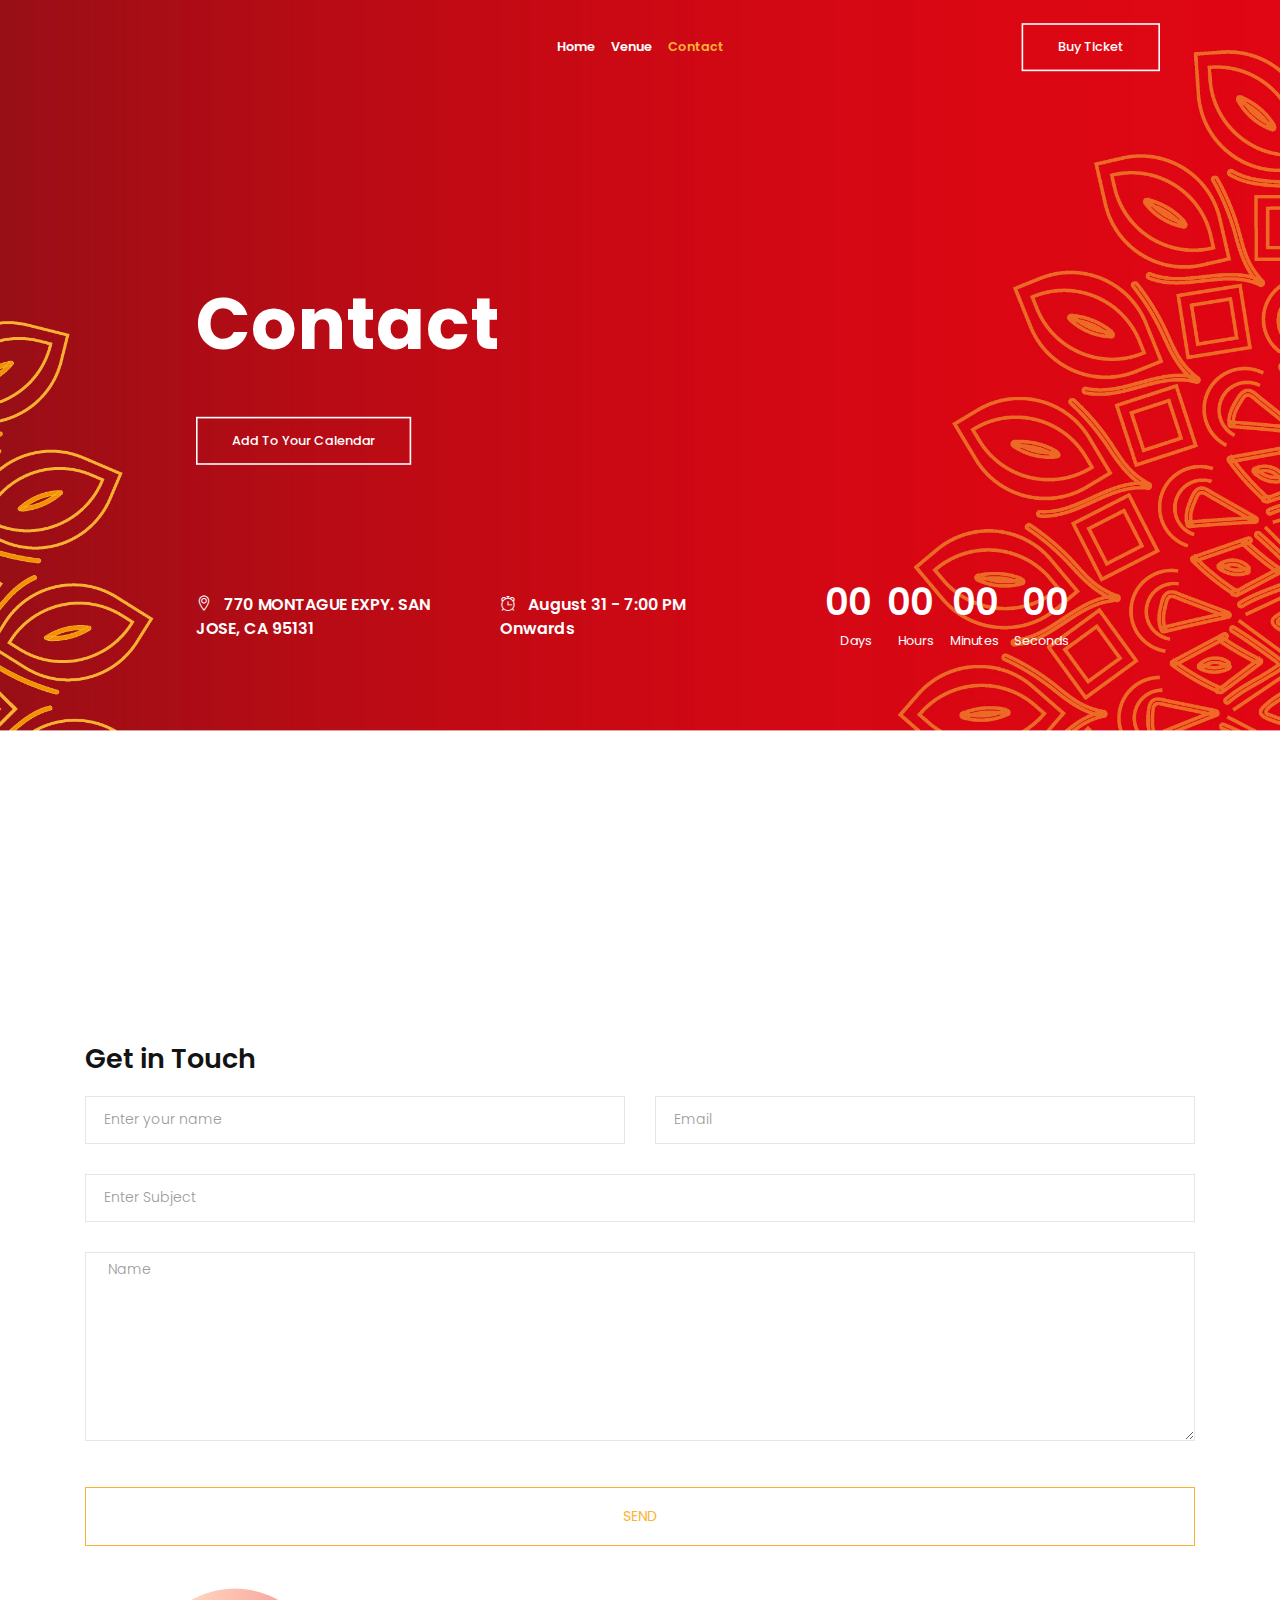
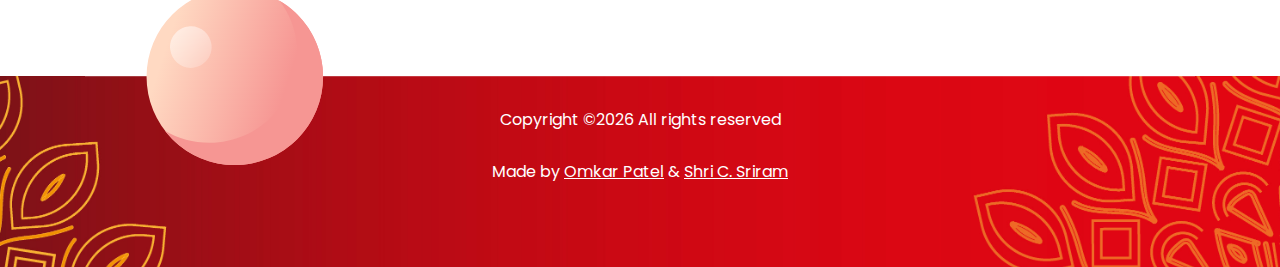
==== commit 555aaa58: "update" ====
--- a/contact.html
+++ b/contact.html
@@ -32,6 +32,8 @@
         <![endif]-->
 
     <!-- header-start -->
+    <div class="first_class">
+
     <header>
         <div class="header-area ">
             <div id="sticky-header" class="main-header-area ">
@@ -54,7 +56,8 @@
                         </div>
                         <div class="col-xl-2 col-lg-2 d-none d-lg-block">
                             <div class="buy_ticket">
-                                <a href="#" class="boxed-btn-white">Buy Ticket</a>
+                                <!-- <a href="#" class="boxed-btn-white">Buy Ticket</a> -->
+                                <a href="https://events.sulekha.com/traditional-gujarati-garba-dandiya_event-in_san-jose-ca_377160" target="_blank" class="boxed-btn-white">Buy Ticket</a>
                             </div>
                         </div>
                         <div class="col-12">
@@ -106,6 +109,7 @@
             </div>
         </div>
     </div>
+</div>
     <!-- slider_area_end -->
 
     <!-- ================ contact section start ================= -->
--- a/css/style.css
+++ b/css/style.css
@@ -355,6 +355,16 @@
   margin-bottom: 36px;
 }
 
+@media (min-width: 768px) {
+  .first_class {
+    transform: scale(0.8) translateX(-12.5%);
+    transform-origin: top center;
+    width: 125%;
+  }
+}
+
+
+
 @media (max-width: 767px) {
   /* line 244, C:/Users/SPN Graphics/Desktop/CL September/209/HTML/scss/_reset.scss */
   .seperator {
@@ -965,6 +975,7 @@
   display: block;
   color: #000;
 }
+
 
 /* line 119, C:/Users/SPN Graphics/Desktop/CL September/209/HTML/scss/_header.scss */
 .header-area .main-header-area .main-menu ul li .submenu li a::before {
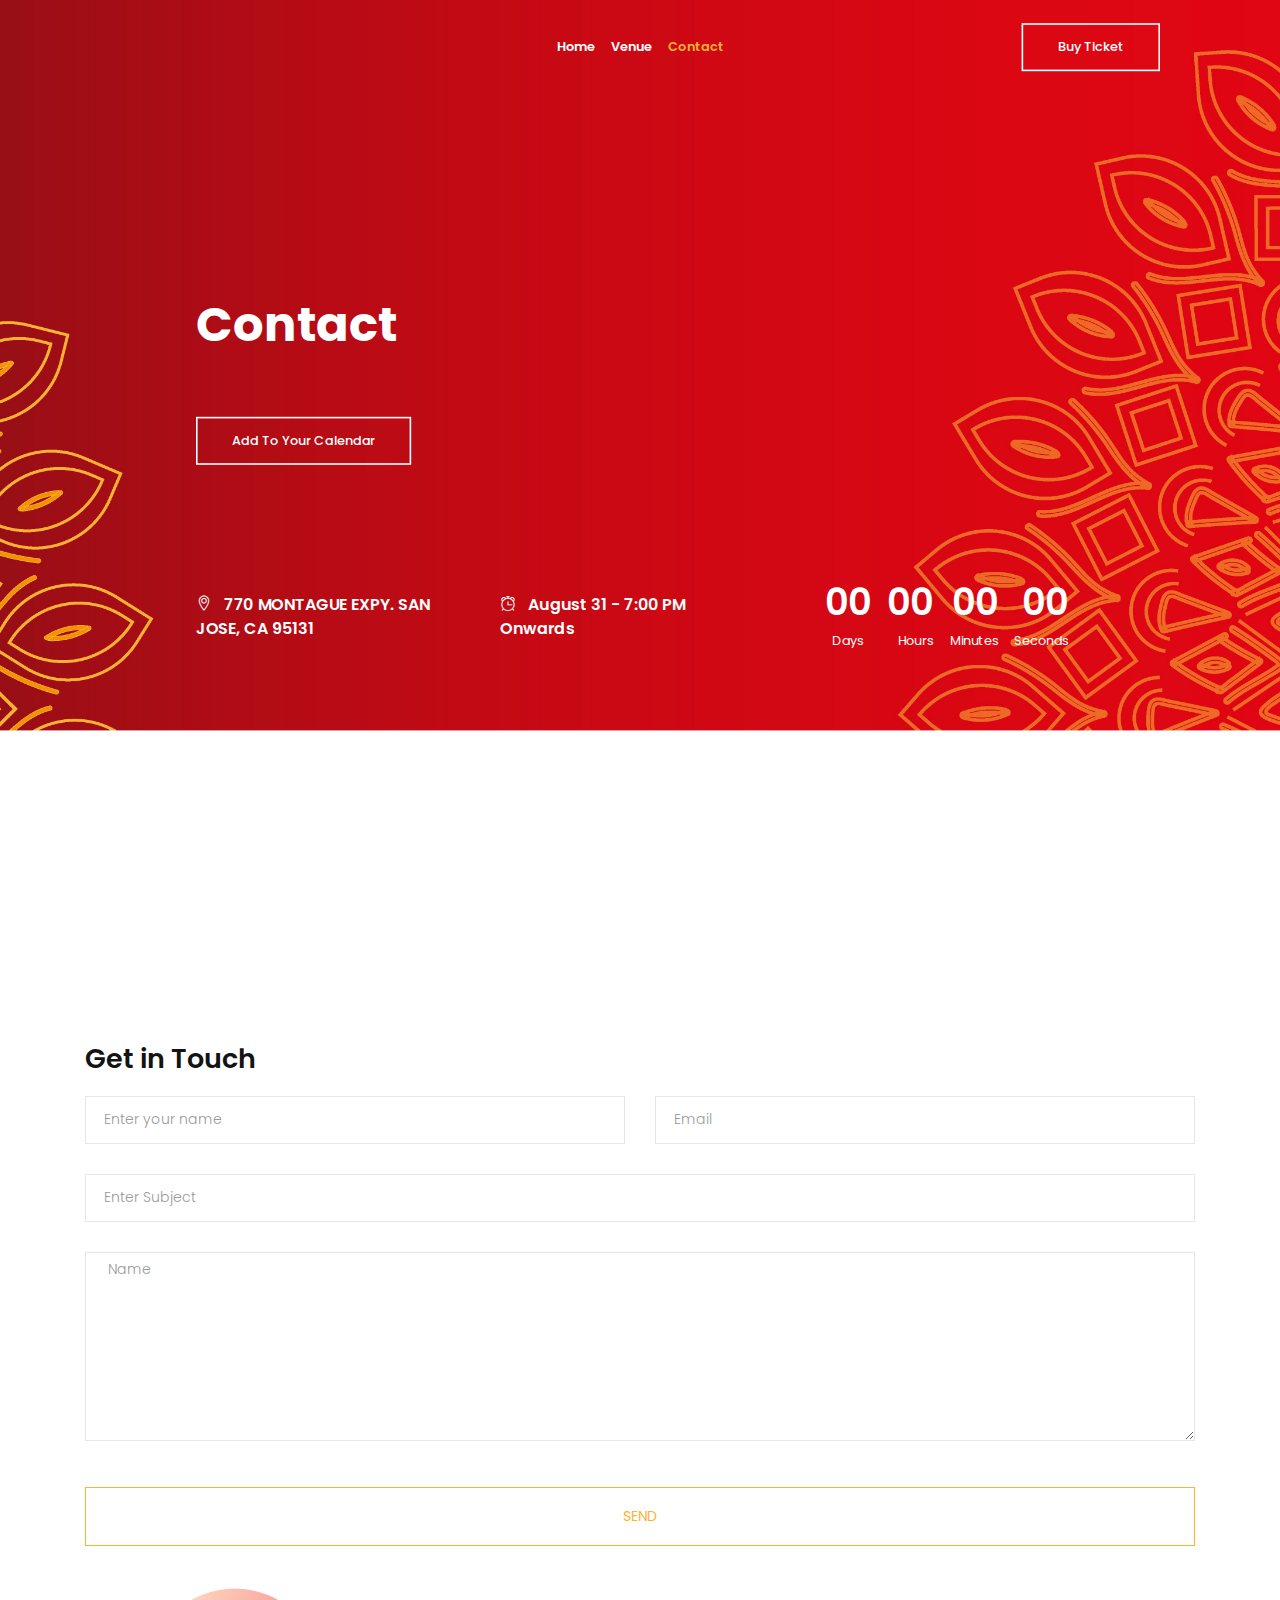
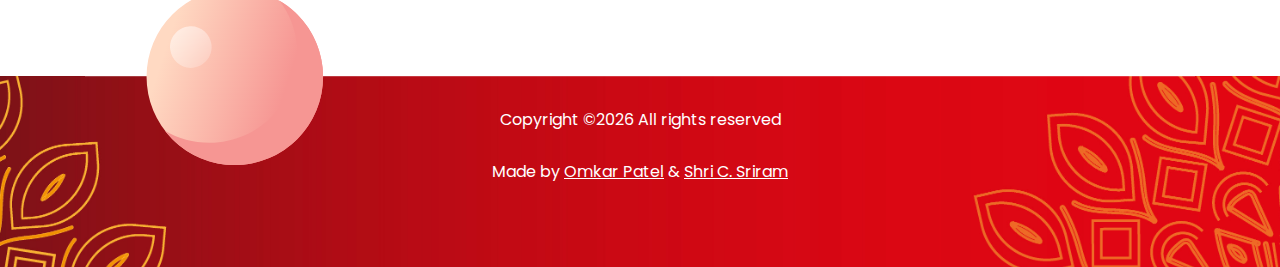
==== commit 29495dee: "update" ====
--- a/contact.html
+++ b/contact.html
@@ -78,8 +78,8 @@
                     <div class="row">
                             <div class="col-xl-8 col-lg-8">
                                 <div class="title_text title_text2 ">
-                                    <h3>contact</h3>
-                                    <a href="https://calendar.app.google/GSjahWTAPjW4YfsB6" target="_blank" rel="noreferrer noopener" class="boxed-btn-white">Add to your Calendar</a>
+                                    <h4>contact</h4>
+                                    <a href="https://calendar.app.google/3L2q4NeiN5F8CAnV6" target="_blank" rel="noreferrer noopener" class="boxed-btn-white">Add to your Calendar</a>
                                 </div>
                             </div>
                         </div>
--- a/css/style.css
+++ b/css/style.css
@@ -12,6 +12,74 @@
   -ms-flex-pack: start;
   justify-content: start;
 }
+
+body {
+  font-family: Arial, sans-serif;
+  margin: 0;
+  padding: 0;
+  box-sizing: border-box;
+}
+
+.popup {
+  display: none; /* Hidden by default */
+  position: fixed;
+  top: 0;
+  left: 0;
+  width: 100%;
+  height: 100%;
+  background-color: rgba(0, 0, 0, 0.5);
+  justify-content: center;
+  align-items: center;
+  z-index: 1000; /* Ensures the popup is on top of other content */
+}
+.responsive-image {
+  border-radius: 20px;
+  width: 100%; /* Default to full width */
+  height: auto;
+}
+
+/* Smaller screens */
+@media (max-width: 767px) {
+  .responsive-image {
+      width: 100%; /* Increase size for smaller devices */
+  }
+}
+
+/* Medium screens */
+@media (min-width: 768px) and (max-width: 1024px) {
+  .responsive-image {
+      width: 80%; /* Adjust size for medium devices */
+  }
+}
+
+/* Larger screens */
+@media (min-width: 1025px) {
+  .responsive-image {
+      width: 50%; /* Decrease size for larger devices */
+  }
+}
+.popup-content {
+  background-color: #fff;
+  padding: 20px;
+  border-radius: 5px;
+  text-align: center;
+  position: relative;
+  max-width: 80%; /* Ensures the content fits on smaller screens */
+  box-shadow: 0 4px 8px rgba(0, 0, 0, 0.2);
+  margin-top: 50px;
+  overflow-y: auto;
+  max-height: 90%;
+}
+
+.close-btn {
+  position: absolute;
+  top: 10px;
+  right: 10px;
+  font-size: 34px;
+  cursor: pointer;
+  color: #333;
+}
+
 
 /* line 12, C:/Users/SPN Graphics/Desktop/CL September/209/HTML/scss/_extend.scss */
 .speakers_area .single_speaker .speaker_thumb .hover_overlay .social_icon a:hover {
@@ -816,6 +884,7 @@
 /* line 6, C:/Users/SPN Graphics/Desktop/CL September/209/HTML/scss/_header.scss */
 .header-area .main-header-area {
   padding: 0 150px;
+  height: 45px;
 }
 
 @media (max-width: 767px) {
@@ -1239,8 +1308,8 @@
 }
 
 /* line 97, C:/Users/SPN Graphics/Desktop/CL September/209/HTML/scss/_slider.scss */
-.slider_area .title_text h3 {
-  font-size: 90px;
+.slider_area .title_text h4 {
+  font-size: 60px;
   font-weight: 700;
   text-transform: capitalize;
   line-height: 100px;
@@ -1250,7 +1319,7 @@
 
 @media (max-width: 767px) {
   /* line 97, C:/Users/SPN Graphics/Desktop/CL September/209/HTML/scss/_slider.scss */
-  .slider_area .title_text h3 {
+  .slider_area .title_text h4 {
     font-size: 36px;
     line-height: 43px;
     margin-bottom: 30px;
